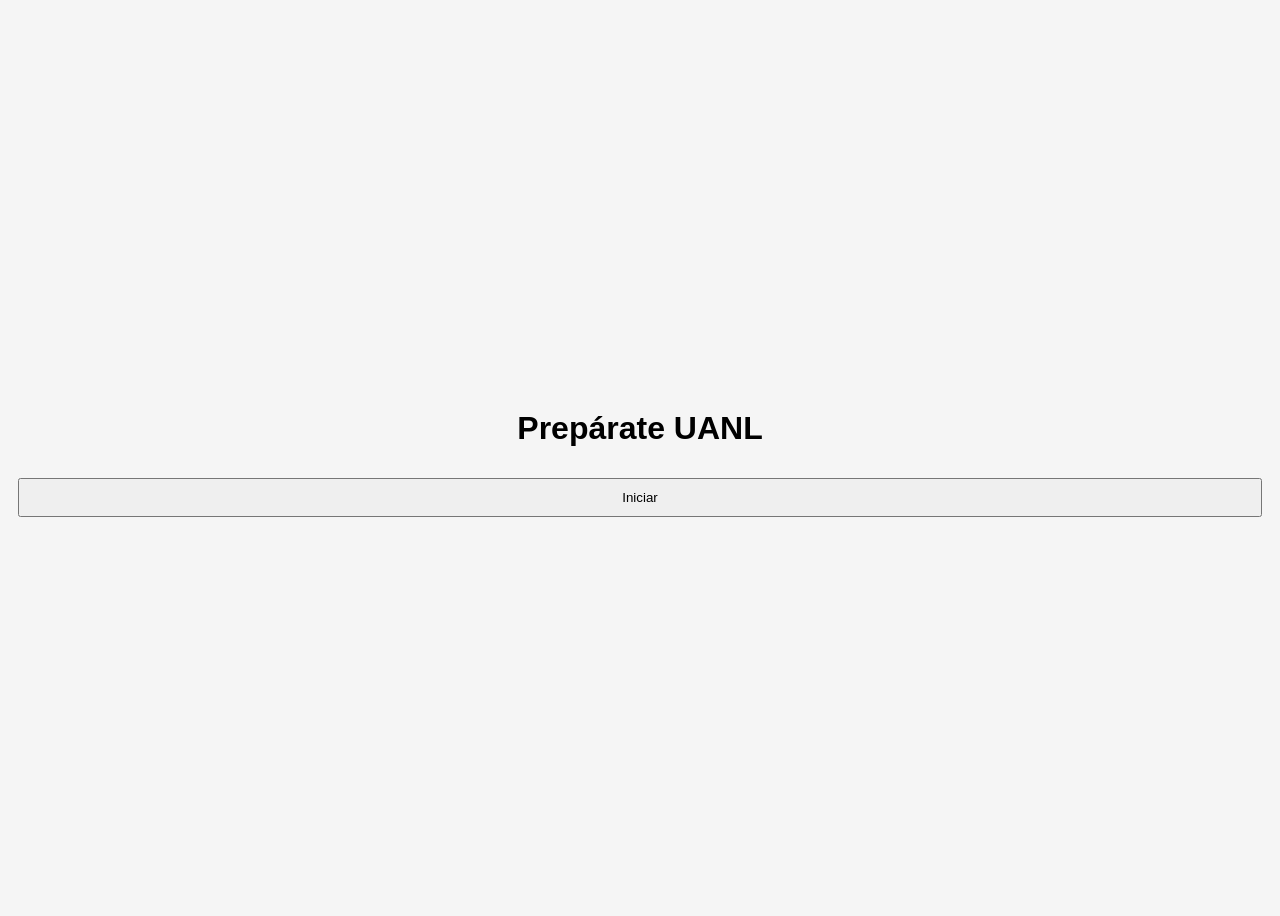
==== index.html @ 26a594d1 "first commit" ====
<!DOCTYPE html>
<html lang="es">
<head>
  <meta charset="UTF-8">
  <title>Prepárate UANL</title>
  <link rel="stylesheet" href="css/styles.css">
</head>
<body class="center">

  <h1>Prepárate UANL</h1>
  <button onclick="entrar()">Iniciar</button>

  <script>
    function entrar() {
      window.location.href = "dashboard.html";
    }
  </script>

</body>
</html>
---- css/styles.css ----
body {
  font-family: Arial;
  text-align: center;
  background: #f5f5f5;
}

.center {
  display: flex;
  flex-direction: column;
  justify-content: center;
  height: 100vh;
}

button {
  padding: 10px 20px;
  margin: 10px;
  cursor: pointer;
}

nav {
  background: #333;
  color: white;
  padding: 10px;
}

.menu {
  position: relative;
  display: inline-block;
}

.dropdown {
  display: none;
  position: absolute;
  background: white;
  color: black;
}

.menu:hover .dropdown {
  display: block;
}

.cards {
  display: flex;
  justify-content: center;
  gap: 20px;
  margin-top: 20px;
}

.card {
  background: white;
  padding: 20px;
  cursor: pointer;
  border-radius: 10px;
}
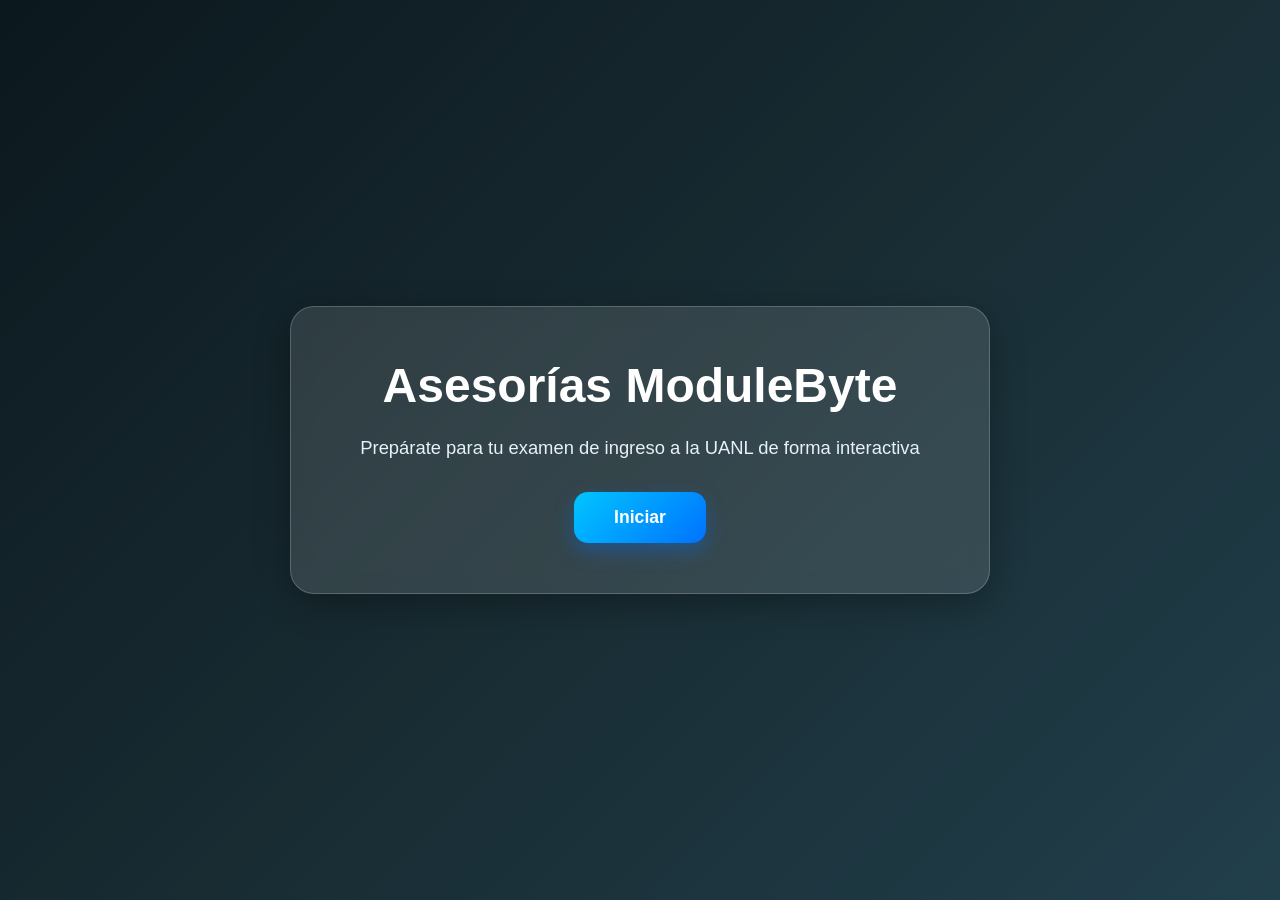
==== commit 8999b2a1: "Cambios en el diseño del proyecto y diversas cosas" ====
--- a/index.html
+++ b/index.html
@@ -1,14 +1,23 @@
-<!DOCTYPE html>
 <html lang="es">
 <head>
   <meta charset="UTF-8">
+  <meta name="viewport" content="width=device-width, initial-scale=1.0">
   <title>Prepárate UANL</title>
   <link rel="stylesheet" href="css/styles.css">
 </head>
-<body class="center">
+<body class="inicio-body">
 
-  <h1>Prepárate UANL</h1>
-  <button onclick="entrar()">Iniciar</button>
+  <div class="overlay"></div>
+
+  <main class="inicio-container">
+    <div class="logo-box">
+      <h1>Asesorías ModuleByte</h1>
+      <p class="subtitulo">
+        Prepárate para tu examen de ingreso a la UANL de forma interactiva
+      </p>
+      <button class="btn-iniciar" onclick="entrar()">Iniciar</button>
+    </div>
+  </main>
 
   <script>
     function entrar() {
--- a/css/styles.css
+++ b/css/styles.css
@@ -1,54 +1,667 @@
+/* ===== INDEX ===== */
+* {
+  margin: 0;
+  padding: 0;
+  box-sizing: border-box;
+}
+
 body {
-  font-family: Arial;
+  font-family: 'Segoe UI', Tahoma, Geneva, Verdana, sans-serif;
+}
+
+.inicio-body {
+  min-height: 100vh;
+  background: linear-gradient(135deg, #0f2027, #203a43, #2c5364);
+  display: flex;
+  justify-content: center;
+  align-items: center;
+  position: relative;
+  overflow: hidden;
+}
+
+.overlay {
+  position: absolute;
+  inset: 0;
+  background: rgba(0, 0, 0, 0.25);
+}
+
+.inicio-container {
+  position: relative;
+  z-index: 2;
+  width: 100%;
+  display: flex;
+  justify-content: center;
+  align-items: center;
+  padding: 20px;
+}
+
+.logo-box {
+  background: rgba(255, 255, 255, 0.12);
+  backdrop-filter: blur(10px);
+  border: 1px solid rgba(255, 255, 255, 0.2);
+  padding: 50px 35px;
+  border-radius: 24px;
   text-align: center;
-  background: #f5f5f5;
-}
-
-.center {
-  display: flex;
-  flex-direction: column;
-  justify-content: center;
-  height: 100vh;
-}
-
-button {
-  padding: 10px 20px;
-  margin: 10px;
+  max-width: 700px;
+  width: 100%;
+  box-shadow: 0 10px 35px rgba(0, 0, 0, 0.3);
+  animation: aparecer 1s ease;
+}
+
+.logo-box h1 {
+  font-size: 3rem;
+  color: white;
+  margin-bottom: 18px;
+  line-height: 1.2;
+}
+
+.subtitulo {
+  font-size: 1.15rem;
+  color: #e8f1f8;
+  margin-bottom: 30px;
+  line-height: 1.6;
+}
+
+.btn-iniciar {
+  background: linear-gradient(135deg, #00c6ff, #0072ff);
+  color: white;
+  border: none;
+  padding: 15px 40px;
+  font-size: 1.1rem;
+  font-weight: bold;
+  border-radius: 14px;
   cursor: pointer;
-}
-
-nav {
-  background: #333;
-  color: white;
-  padding: 10px;
+  transition: all 0.3s ease;
+  box-shadow: 0 8px 20px rgba(0, 114, 255, 0.35);
+}
+
+.btn-iniciar:hover {
+  transform: translateY(-3px) scale(1.03);
+  box-shadow: 0 12px 25px rgba(0, 114, 255, 0.45);
+}
+
+.btn-iniciar:active {
+  transform: scale(0.98);
+}
+
+@keyframes aparecer {
+  from {
+    opacity: 0;
+    transform: translateY(30px);
+  }
+  to {
+    opacity: 1;
+    transform: translateY(0);
+  }
+}
+/* ===== DASHBOARD ===== */
+.dashboard-body {
+  min-height: 100vh;
+  background: linear-gradient(135deg, #eef4ff, #dfefff, #f7fbff);
+  font-family: 'Segoe UI', Tahoma, Geneva, Verdana, sans-serif;
+  color: #1b2a41;
+}
+
+.topbar {
+  width: 100%;
+  background: rgba(14, 40, 75, 0.95);
+  color: white;
+  display: flex;
+  justify-content: space-between;
+  align-items: center;
+  padding: 18px 40px;
+  box-shadow: 0 4px 18px rgba(0, 0, 0, 0.12);
+}
+
+.logo-mini {
+  font-size: 1.3rem;
+  font-weight: bold;
+}
+
+.nav {
+  display: flex;
+  align-items: center;
 }
 
 .menu {
   position: relative;
-  display: inline-block;
+}
+
+.menu-btn {
+  background: #ffffff;
+  color: #0e284b;
+  border: none;
+  padding: 10px 18px;
+  border-radius: 12px;
+  font-weight: bold;
+  cursor: pointer;
+  transition: 0.3s ease;
+}
+
+.menu-btn:hover {
+  transform: translateY(-2px);
 }
 
 .dropdown {
   display: none;
   position: absolute;
-  background: white;
-  color: black;
-}
-
-.menu:hover .dropdown {
+  top: 55px;
+  right: 0;
+  min-width: 180px;
+  background: white;
+  border-radius: 14px;
+  box-shadow: 0 10px 24px rgba(0, 0, 0, 0.15);
+  overflow: hidden;
+  z-index: 999;
+}
+
+.dropdown.show {
   display: block;
 }
 
-.cards {
-  display: flex;
+.dropdown p {
+  margin: 0;
+  padding: 14px 16px;
+  cursor: pointer;
+  transition: background 0.3s ease;
+  color: #102542;
+  font-weight: 500;
+}
+
+.dropdown p:hover {
+  background: #eef4ff;
+}
+
+.dashboard-container {
+  max-width: 1200px;
+  margin: 0 auto;
+  padding: 35px 20px 50px;
+}
+
+.bienvenida-panel {
+  background: white;
+  border-radius: 22px;
+  padding: 30px;
+  box-shadow: 0 8px 24px rgba(0, 0, 0, 0.08);
+  margin-bottom: 25px;
+}
+
+.bienvenida-panel h1 {
+  font-size: 2rem;
+  margin-bottom: 10px;
+  color: #102542;
+}
+
+.bienvenida-panel p {
+  color: #4a5a70;
+  font-size: 1rem;
+}
+
+.progreso-panel {
+  background: white;
+  border-radius: 22px;
+  padding: 25px;
+  box-shadow: 0 8px 24px rgba(0, 0, 0, 0.08);
+  margin-bottom: 30px;
+}
+
+.progreso-texto {
+  display: flex;
+  justify-content: space-between;
+  margin-bottom: 12px;
+  font-weight: 600;
+}
+
+.barra-progreso {
+  width: 100%;
+  height: 18px;
+  background: #dfe7f3;
+  border-radius: 999px;
+  overflow: hidden;
+}
+
+.barra-relleno {
+  width: 0%;
+  height: 100%;
+  background: linear-gradient(90deg, #00c6ff, #0072ff);
+  border-radius: 999px;
+  transition: width 0.4s ease;
+}
+
+.materias-grid {
+  display: grid;
+  grid-template-columns: repeat(auto-fit, minmax(240px, 1fr));
+  gap: 22px;
+}
+
+.materia-card {
+  background: white;
+  border-radius: 22px;
+  padding: 24px;
+  box-shadow: 0 10px 26px rgba(0, 0, 0, 0.08);
+  cursor: pointer;
+  transition: 0.3s ease;
+  border: 1px solid transparent;
+}
+
+.materia-card:hover {
+  transform: translateY(-6px);
+  border-color: #b6d4ff;
+  box-shadow: 0 14px 30px rgba(0, 114, 255, 0.12);
+}
+
+.materia-numero {
+  display: inline-block;
+  background: #e8f1ff;
+  color: #0e4fb3;
+  font-size: 0.9rem;
+  font-weight: bold;
+  padding: 8px 12px;
+  border-radius: 999px;
+  margin-bottom: 14px;
+}
+
+.materia-card h3 {
+  font-size: 1.3rem;
+  margin-bottom: 10px;
+  color: #102542;
+}
+
+.materia-card p {
+  color: #5c6b80;
+  line-height: 1.5;
+}
+/* ===== MATERIA ===== */
+.materia-body {
+  min-height: 100vh;
+  background: linear-gradient(135deg, #eef4ff, #f7fbff, #e8f1ff);
+  font-family: 'Segoe UI', Tahoma, Geneva, Verdana, sans-serif;
+  color: #1b2a41;
+}
+
+.materia-topbar {
+  width: 100%;
+  background: rgba(14, 40, 75, 0.96);
+  color: white;
+  display: flex;
+  justify-content: space-between;
+  align-items: center;
+  padding: 18px 40px;
+  box-shadow: 0 4px 18px rgba(0, 0, 0, 0.12);
+}
+
+.btn-volver {
+  background: white;
+  color: #0e284b;
+  border: none;
+  padding: 10px 18px;
+  border-radius: 12px;
+  font-weight: bold;
+  cursor: pointer;
+  transition: 0.3s ease;
+}
+
+.btn-volver:hover {
+  transform: translateY(-2px);
+}
+
+.materia-container {
+  max-width: 1200px;
+  margin: 0 auto;
+  padding: 35px 20px 50px;
+}
+
+.materia-header-card {
+  background: white;
+  border-radius: 24px;
+  padding: 30px;
+  box-shadow: 0 10px 24px rgba(0, 0, 0, 0.08);
+  display: flex;
+  justify-content: space-between;
+  align-items: center;
+  gap: 20px;
+  margin-bottom: 25px;
+}
+
+.seccion-label {
+  display: inline-block;
+  background: #e8f1ff;
+  color: #0e4fb3;
+  padding: 8px 14px;
+  border-radius: 999px;
+  font-size: 0.9rem;
+  font-weight: bold;
+  margin-bottom: 14px;
+}
+
+.materia-header-card h1 {
+  font-size: 2.2rem;
+  color: #102542;
+  margin-bottom: 10px;
+}
+
+.materia-descripcion {
+  color: #5c6b80;
+  font-size: 1rem;
+  line-height: 1.6;
+  max-width: 700px;
+}
+
+.timer-box {
+  min-width: 180px;
+  text-align: center;
+}
+
+.timer-label {
+  display: block;
+  font-size: 0.95rem;
+  color: #4a5a70;
+  margin-bottom: 12px;
+  font-weight: 600;
+}
+
+.timer-circle {
+  width: 120px;
+  height: 120px;
+  margin: 0 auto;
+  border-radius: 50%;
+  background: linear-gradient(135deg, #00c6ff, #0072ff);
+  color: white;
+  display: flex;
+  flex-direction: column;
   justify-content: center;
-  gap: 20px;
-  margin-top: 20px;
-}
-
-.card {
-  background: white;
-  padding: 20px;
+  align-items: center;
+  box-shadow: 0 12px 24px rgba(0, 114, 255, 0.25);
+}
+
+.timer-circle span {
+  font-size: 2rem;
+  font-weight: bold;
+  line-height: 1;
+}
+
+.timer-circle small {
+  font-size: 1rem;
+  margin-top: 4px;
+}
+
+.temas-panel,
+.contenido-panel,
+.acciones-panel {
+  background: white;
+  border-radius: 24px;
+  padding: 28px;
+  box-shadow: 0 10px 24px rgba(0, 0, 0, 0.08);
+  margin-bottom: 25px;
+}
+
+.temas-panel h2,
+.contenido-panel h2 {
+  color: #102542;
+  margin-bottom: 18px;
+  font-size: 1.4rem;
+}
+
+.temas-grid {
+  display: flex;
+  flex-wrap: wrap;
+  gap: 14px;
+}
+
+.tema-item {
+  background: #f2f7ff;
+  color: #32507a;
+  padding: 12px 18px;
+  border-radius: 14px;
+  font-weight: 600;
+  border: 1px solid #d7e7ff;
+}
+
+.tema-item.activo {
+  background: linear-gradient(135deg, #00c6ff, #0072ff);
+  color: white;
+  border: none;
+}
+
+.contenido-box {
+  background: #f8fbff;
+  border: 1px solid #dbe9ff;
+  border-radius: 18px;
+  padding: 22px;
+  min-height: 220px;
+  line-height: 1.8;
+  color: #33435b;
+  font-size: 1rem;
+  white-space: pre-line;
+}
+
+.acciones-panel {
+  display: flex;
+  justify-content: flex-end;
+  gap: 14px;
+  flex-wrap: wrap;
+}
+
+.btn-principal,
+.btn-secundario {
+  border: none;
+  padding: 14px 24px;
+  border-radius: 14px;
+  font-size: 1rem;
+  font-weight: bold;
   cursor: pointer;
-  border-radius: 10px;
+  transition: 0.3s ease;
+}
+
+.btn-principal {
+  background: linear-gradient(135deg, #00c6ff, #0072ff);
+  color: white;
+  box-shadow: 0 8px 20px rgba(0, 114, 255, 0.25);
+}
+
+.btn-principal:hover {
+  transform: translateY(-2px);
+}
+
+.btn-secundario {
+  background: #edf4ff;
+  color: #0e4fb3;
+}
+
+.btn-secundario:hover {
+  background: #ddeeff;
+}
+
+@media (max-width: 768px) {
+  .materia-topbar {
+    padding: 16px 20px;
+  }
+
+  .materia-header-card {
+    flex-direction: column;
+    align-items: flex-start;
+  }
+
+  .timer-box {
+    width: 100%;
+    text-align: left;
+  }
+
+  .timer-circle {
+    margin: 0;
+  }
+
+  .acciones-panel {
+    justify-content: stretch;
+  }
+
+  .btn-principal,
+  .btn-secundario {
+    width: 100%;
+  }
+}
+
+/* ===== QUIZ ===== */
+/* ===== QUIZ ===== */
+.quiz-body {
+  min-height: 100vh;
+  background: linear-gradient(135deg, #eef4ff, #f7fbff, #e8f1ff);
+  font-family: 'Segoe UI', Tahoma, Geneva, Verdana, sans-serif;
+  color: #1b2a41;
+}
+
+.quiz-topbar {
+  width: 100%;
+  background: rgba(14, 40, 75, 0.96);
+  color: white;
+  display: flex;
+  justify-content: space-between;
+  align-items: center;
+  padding: 18px 40px;
+  box-shadow: 0 4px 18px rgba(0, 0, 0, 0.12);
+}
+
+.quiz-info {
+  display: flex;
+  gap: 14px;
+  align-items: center;
+  flex-wrap: wrap;
+}
+
+.vidas-box,
+.pregunta-numero {
+  background: rgba(255, 255, 255, 0.12);
+  padding: 10px 16px;
+  border-radius: 12px;
+  font-weight: bold;
+}
+
+.quiz-container {
+  max-width: 1200px;
+  margin: 0 auto;
+  padding: 35px 20px 50px;
+  display: grid;
+  grid-template-columns: 2fr 1fr;
+  gap: 24px;
+}
+
+.quiz-panel,
+.animacion-panel {
+  background: white;
+  border-radius: 24px;
+  box-shadow: 0 10px 24px rgba(0, 0, 0, 0.08);
+}
+
+.quiz-card {
+  padding: 30px;
+}
+
+.quiz-label {
+  display: inline-block;
+  background: #e8f1ff;
+  color: #0e4fb3;
+  padding: 8px 14px;
+  border-radius: 999px;
+  font-size: 0.9rem;
+  font-weight: bold;
+  margin-bottom: 16px;
+}
+
+.quiz-card h2 {
+  font-size: 2rem;
+  color: #102542;
+  margin-bottom: 24px;
+  line-height: 1.4;
+}
+
+.opciones-grid {
+  display: grid;
+  gap: 16px;
+}
+
+.opciones-grid button {
+  width: 100%;
+  border: none;
+  background: #f5f9ff;
+  color: #1c2f4d;
+  text-align: left;
+  padding: 18px 20px;
+  border-radius: 16px;
+  font-size: 1rem;
+  font-weight: 600;
+  cursor: pointer;
+  border: 1px solid #d7e7ff;
+  transition: all 0.25s ease;
+}
+
+.opciones-grid button:hover {
+  transform: translateY(-2px);
+  background: #eaf3ff;
+  border-color: #9ec5ff;
+  box-shadow: 0 8px 18px rgba(0, 114, 255, 0.1);
+}
+
+.animacion-panel {
+  padding: 24px;
+  display: flex;
+  align-items: center;
+  justify-content: center;
+}
+
+.personaje-box {
+  width: 100%;
+  text-align: center;
+  background: linear-gradient(135deg, #f8fbff, #edf5ff);
+  border: 1px solid #dbe9ff;
+  border-radius: 20px;
+  padding: 28px 20px;
+}
+
+.personaje {
+  font-size: 5rem;
+  margin-bottom: 18px;
+  animation: correr 1s infinite alternate ease-in-out;
+}
+
+.personaje-box h3 {
+  font-size: 1.3rem;
+  color: #102542;
+  margin-bottom: 10px;
+}
+
+.personaje-box p {
+  color: #5c6b80;
+  line-height: 1.6;
+}
+
+@keyframes correr {
+  from {
+    transform: translateX(-5px);
+  }
+  to {
+    transform: translateX(5px);
+  }
+}
+
+@media (max-width: 900px) {
+  .quiz-container {
+    grid-template-columns: 1fr;
+  }
+}
+
+@media (max-width: 768px) {
+  .quiz-topbar {
+    padding: 16px 20px;
+    flex-direction: column;
+    gap: 12px;
+    align-items: flex-start;
+  }
+
+  .quiz-card h2 {
+    font-size: 1.5rem;
+  }
+
+  .personaje {
+    font-size: 4rem;
+  }
 }
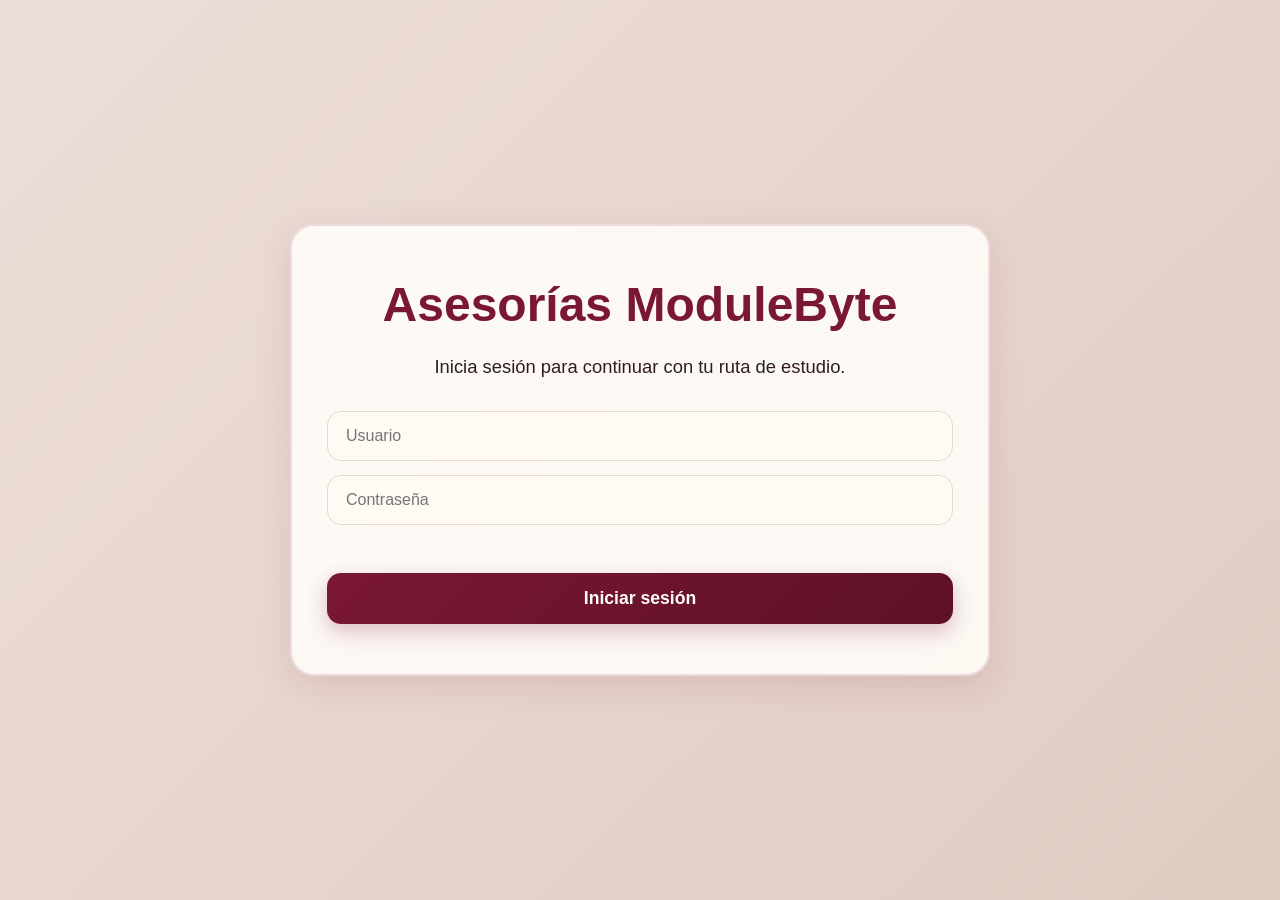
==== commit 61a2be0a: "cambios nuevos nuevos" ====
--- a/index.html
+++ b/index.html
@@ -1,3 +1,4 @@
+<!DOCTYPE html>
 <html lang="es">
 <head>
   <meta charset="UTF-8">
@@ -13,15 +14,34 @@
     <div class="logo-box">
       <h1>Asesorías ModuleByte</h1>
       <p class="subtitulo">
-        Prepárate para tu examen de ingreso a la UANL de forma interactiva
+        Inicia sesión para continuar con tu ruta de estudio.
       </p>
-      <button class="btn-iniciar" onclick="entrar()">Iniciar</button>
+
+      <form class="login-form" onsubmit="iniciarSesion(event)">
+        <input type="text" id="usuario" placeholder="Usuario" required>
+        <input type="password" id="password" placeholder="Contraseña" required>
+
+        <p id="mensajeLogin" class="mensaje-login"></p>
+
+        <button class="btn-iniciar" type="submit">Iniciar sesión</button>
+      </form>
     </div>
   </main>
 
   <script>
-    function entrar() {
-      window.location.href = "dashboard.html";
+    function iniciarSesion(event) {
+      event.preventDefault();
+
+      const usuario = document.getElementById("usuario").value;
+      const password = document.getElementById("password").value;
+      const mensaje = document.getElementById("mensajeLogin");
+
+      if (usuario === "admin" && password === "1234") {
+        localStorage.setItem("usuarioActivo", usuario);
+        window.location.href = "dashboard.html";
+      } else {
+        mensaje.innerText = "Usuario o contraseña incorrectos.";
+      }
     }
   </script>
 
--- a/css/styles.css
+++ b/css/styles.css
@@ -1,4 +1,15 @@
-/* ===== INDEX ===== */
+:root {
+  --vino: #7a1734;
+  --vino-oscuro: #5e1027;
+  --beige: #f5efe6;
+  --beige-oscuro: #e7dccd;
+  --cafe: #a87452;
+  --cafe-oscuro: #8b5e3c;
+  --texto: #2f1d1f;
+  --blanco: #fffdf9;
+  --sombra: rgba(122, 23, 52, 0.12);
+}
+
 * {
   margin: 0;
   padding: 0;
@@ -9,9 +20,10 @@
   font-family: 'Segoe UI', Tahoma, Geneva, Verdana, sans-serif;
 }
 
+/* ===== INDEX ===== */
 .inicio-body {
   min-height: 100vh;
-  background: linear-gradient(135deg, #0f2027, #203a43, #2c5364);
+  background: linear-gradient(135deg, var(--beige), #f0e7db, var(--beige-oscuro));
   display: flex;
   justify-content: center;
   align-items: center;
@@ -22,7 +34,7 @@
 .overlay {
   position: absolute;
   inset: 0;
-  background: rgba(0, 0, 0, 0.25);
+  background: rgba(122, 23, 52, 0.08);
 }
 
 .inicio-container {
@@ -36,35 +48,35 @@
 }
 
 .logo-box {
-  background: rgba(255, 255, 255, 0.12);
-  backdrop-filter: blur(10px);
-  border: 1px solid rgba(255, 255, 255, 0.2);
+  background: rgba(255, 253, 249, 0.88);
+  backdrop-filter: blur(8px);
+  border: 2px solid rgba(122, 23, 52, 0.12);
   padding: 50px 35px;
   border-radius: 24px;
   text-align: center;
   max-width: 700px;
   width: 100%;
-  box-shadow: 0 10px 35px rgba(0, 0, 0, 0.3);
+  box-shadow: 0 10px 35px rgba(122, 23, 52, 0.12);
   animation: aparecer 1s ease;
 }
 
 .logo-box h1 {
   font-size: 3rem;
-  color: white;
+  color: var(--vino);
   margin-bottom: 18px;
   line-height: 1.2;
 }
 
 .subtitulo {
   font-size: 1.15rem;
-  color: #e8f1f8;
+  color: var(--texto);
   margin-bottom: 30px;
   line-height: 1.6;
 }
 
 .btn-iniciar {
-  background: linear-gradient(135deg, #00c6ff, #0072ff);
-  color: white;
+  background: linear-gradient(135deg, var(--vino), var(--vino-oscuro));
+  color: var(--blanco);
   border: none;
   padding: 15px 40px;
   font-size: 1.1rem;
@@ -72,12 +84,12 @@
   border-radius: 14px;
   cursor: pointer;
   transition: all 0.3s ease;
-  box-shadow: 0 8px 20px rgba(0, 114, 255, 0.35);
+  box-shadow: 0 8px 20px rgba(122, 23, 52, 0.25);
 }
 
 .btn-iniciar:hover {
   transform: translateY(-3px) scale(1.03);
-  box-shadow: 0 12px 25px rgba(0, 114, 255, 0.45);
+  box-shadow: 0 12px 25px rgba(122, 23, 52, 0.35);
 }
 
 .btn-iniciar:active {
@@ -94,28 +106,154 @@
     transform: translateY(0);
   }
 }
+.login-form {
+  display: flex;
+  flex-direction: column;
+  gap: 14px;
+  margin-top: 10px;
+}
+
+.login-form input {
+  width: 100%;
+  padding: 15px 18px;
+  border-radius: 14px;
+  border: 1px solid #ead9ca;
+  background: #fffaf4;
+  color: var(--texto);
+  font-size: 1rem;
+  outline: none;
+}
+
+.login-form input:focus {
+  border-color: var(--vino);
+  box-shadow: 0 0 0 3px rgba(122, 23, 52, 0.12);
+}
+
+.mensaje-login {
+  min-height: 20px;
+  color: var(--vino);
+  font-weight: bold;
+  font-size: 0.95rem;
+}
 /* ===== DASHBOARD ===== */
+/* ===== INSTRUCCIONES DASHBOARD ===== */
+.instrucciones-panel {
+  background: var(--blanco);
+  border-radius: 22px;
+  padding: 30px;
+  box-shadow: 0 8px 24px var(--sombra);
+  margin-bottom: 25px;
+}
+
+.instrucciones-panel h2 {
+  color: var(--vino);
+  font-size: 1.6rem;
+  margin-bottom: 20px;
+}
+
+.instrucciones-grid {
+  display: grid;
+  grid-template-columns: repeat(auto-fit, minmax(210px, 1fr));
+  gap: 18px;
+}
+
+.instruccion-card {
+  background: #fff8f1;
+  border: 1px solid #ead9ca;
+  border-radius: 18px;
+  padding: 20px;
+  transition: 0.3s ease;
+}
+
+.instruccion-card:hover {
+  transform: translateY(-4px);
+  box-shadow: 0 10px 22px rgba(122, 23, 52, 0.1);
+}
+
+.instruccion-card span {
+  display: inline-flex;
+  width: 36px;
+  height: 36px;
+  background: linear-gradient(135deg, var(--cafe), var(--vino));
+  color: var(--blanco);
+  border-radius: 50%;
+  align-items: center;
+  justify-content: center;
+  font-weight: bold;
+  margin-bottom: 12px;
+}
+
+.instruccion-card h3 {
+  color: var(--vino);
+  margin-bottom: 8px;
+  font-size: 1.05rem;
+}
+
+.instruccion-card p {
+  color: var(--texto);
+  line-height: 1.5;
+  font-size: 0.95rem;
+}
 .dashboard-body {
   min-height: 100vh;
-  background: linear-gradient(135deg, #eef4ff, #dfefff, #f7fbff);
-  font-family: 'Segoe UI', Tahoma, Geneva, Verdana, sans-serif;
-  color: #1b2a41;
-}
-
+  background: linear-gradient(135deg, var(--beige), #f7f1e8, var(--beige-oscuro));
+  color: var(--texto);
+}
+.progreso-header {
+  display: flex;
+  justify-content: space-between;
+  align-items: center;
+  margin-bottom: 14px;
+  flex-wrap: wrap;
+}
+
+.progreso-header h3 {
+  color: var(--vino);
+  font-size: 1.2rem;
+  margin-bottom: 4px;
+}
+
+.progreso-header p {
+  color: var(--texto);
+  font-size: 0.95rem;
+}
+
+.porcentaje-grande {
+  font-size: 1.6rem;
+  font-weight: bold;
+  color: var(--vino);
+}
+
+.barra-progreso {
+  width: 100%;
+  height: 20px;
+  background: #e8ddd0;
+  border-radius: 999px;
+  overflow: hidden;
+}
+
+.barra-relleno {
+  width: 0%;
+  height: 100%;
+  background: linear-gradient(90deg, var(--cafe), var(--vino));
+  border-radius: 999px;
+  transition: width 0.6s ease;
+}
 .topbar {
   width: 100%;
-  background: rgba(14, 40, 75, 0.95);
-  color: white;
+  background: var(--vino);
+  color: var(--blanco);
   display: flex;
   justify-content: space-between;
   align-items: center;
   padding: 18px 40px;
-  box-shadow: 0 4px 18px rgba(0, 0, 0, 0.12);
+  box-shadow: 0 4px 18px rgba(122, 23, 52, 0.18);
 }
 
 .logo-mini {
   font-size: 1.3rem;
   font-weight: bold;
+  color: var(--blanco);
 }
 
 .nav {
@@ -128,8 +266,8 @@
 }
 
 .menu-btn {
-  background: #ffffff;
-  color: #0e284b;
+  background: var(--blanco);
+  color: var(--vino);
   border: none;
   padding: 10px 18px;
   border-radius: 12px;
@@ -148,9 +286,9 @@
   top: 55px;
   right: 0;
   min-width: 180px;
-  background: white;
+  background: var(--blanco);
   border-radius: 14px;
-  box-shadow: 0 10px 24px rgba(0, 0, 0, 0.15);
+  box-shadow: 0 10px 24px rgba(122, 23, 52, 0.15);
   overflow: hidden;
   z-index: 999;
 }
@@ -164,12 +302,12 @@
   padding: 14px 16px;
   cursor: pointer;
   transition: background 0.3s ease;
-  color: #102542;
-  font-weight: 500;
+  color: var(--vino);
+  font-weight: 600;
 }
 
 .dropdown p:hover {
-  background: #eef4ff;
+  background: var(--beige);
 }
 
 .dashboard-container {
@@ -179,29 +317,29 @@
 }
 
 .bienvenida-panel {
-  background: white;
+  background: var(--blanco);
   border-radius: 22px;
   padding: 30px;
-  box-shadow: 0 8px 24px rgba(0, 0, 0, 0.08);
+  box-shadow: 0 8px 24px var(--sombra);
   margin-bottom: 25px;
 }
 
 .bienvenida-panel h1 {
   font-size: 2rem;
   margin-bottom: 10px;
-  color: #102542;
+  color: var(--vino);
 }
 
 .bienvenida-panel p {
-  color: #4a5a70;
+  color: var(--texto);
   font-size: 1rem;
 }
 
 .progreso-panel {
-  background: white;
+  background: var(--blanco);
   border-radius: 22px;
   padding: 25px;
-  box-shadow: 0 8px 24px rgba(0, 0, 0, 0.08);
+  box-shadow: 0 8px 24px var(--sombra);
   margin-bottom: 30px;
 }
 
@@ -215,7 +353,7 @@
 .barra-progreso {
   width: 100%;
   height: 18px;
-  background: #dfe7f3;
+  background: #e8ddd0;
   border-radius: 999px;
   overflow: hidden;
 }
@@ -223,7 +361,7 @@
 .barra-relleno {
   width: 0%;
   height: 100%;
-  background: linear-gradient(90deg, #00c6ff, #0072ff);
+  background: linear-gradient(90deg, var(--cafe), var(--vino));
   border-radius: 999px;
   transition: width 0.4s ease;
 }
@@ -235,10 +373,10 @@
 }
 
 .materia-card {
-  background: white;
+  background: var(--blanco);
   border-radius: 22px;
   padding: 24px;
-  box-shadow: 0 10px 26px rgba(0, 0, 0, 0.08);
+  box-shadow: 0 10px 26px var(--sombra);
   cursor: pointer;
   transition: 0.3s ease;
   border: 1px solid transparent;
@@ -246,14 +384,19 @@
 
 .materia-card:hover {
   transform: translateY(-6px);
-  border-color: #b6d4ff;
-  box-shadow: 0 14px 30px rgba(0, 114, 255, 0.12);
+  border-color: #d8bfae;
+  box-shadow: 0 14px 30px rgba(122, 23, 52, 0.12);
+}
+
+.materia-completada {
+  border: 2px solid #c8a48f;
+  background: linear-gradient(135deg, #fffaf4, #f7ede3);
 }
 
 .materia-numero {
   display: inline-block;
-  background: #e8f1ff;
-  color: #0e4fb3;
+  background: #f3e6da;
+  color: var(--vino);
   font-size: 0.9rem;
   font-weight: bold;
   padding: 8px 12px;
@@ -264,35 +407,35 @@
 .materia-card h3 {
   font-size: 1.3rem;
   margin-bottom: 10px;
-  color: #102542;
+  color: var(--vino);
 }
 
 .materia-card p {
-  color: #5c6b80;
+  color: var(--texto);
   line-height: 1.5;
 }
+
 /* ===== MATERIA ===== */
 .materia-body {
   min-height: 100vh;
-  background: linear-gradient(135deg, #eef4ff, #f7fbff, #e8f1ff);
-  font-family: 'Segoe UI', Tahoma, Geneva, Verdana, sans-serif;
-  color: #1b2a41;
+  background: linear-gradient(135deg, var(--beige), #f7f1e8, var(--beige-oscuro));
+  color: var(--texto);
 }
 
 .materia-topbar {
   width: 100%;
-  background: rgba(14, 40, 75, 0.96);
-  color: white;
+  background: var(--vino);
+  color: var(--blanco);
   display: flex;
   justify-content: space-between;
   align-items: center;
   padding: 18px 40px;
-  box-shadow: 0 4px 18px rgba(0, 0, 0, 0.12);
+  box-shadow: 0 4px 18px rgba(122, 23, 52, 0.18);
 }
 
 .btn-volver {
-  background: white;
-  color: #0e284b;
+  background: var(--blanco);
+  color: var(--vino);
   border: none;
   padding: 10px 18px;
   border-radius: 12px;
@@ -312,10 +455,10 @@
 }
 
 .materia-header-card {
-  background: white;
+  background: var(--blanco);
   border-radius: 24px;
   padding: 30px;
-  box-shadow: 0 10px 24px rgba(0, 0, 0, 0.08);
+  box-shadow: 0 10px 24px var(--sombra);
   display: flex;
   justify-content: space-between;
   align-items: center;
@@ -325,8 +468,8 @@
 
 .seccion-label {
   display: inline-block;
-  background: #e8f1ff;
-  color: #0e4fb3;
+  background: #f3e6da;
+  color: var(--vino);
   padding: 8px 14px;
   border-radius: 999px;
   font-size: 0.9rem;
@@ -336,12 +479,12 @@
 
 .materia-header-card h1 {
   font-size: 2.2rem;
-  color: #102542;
+  color: var(--vino);
   margin-bottom: 10px;
 }
 
 .materia-descripcion {
-  color: #5c6b80;
+  color: var(--texto);
   font-size: 1rem;
   line-height: 1.6;
   max-width: 700px;
@@ -355,7 +498,7 @@
 .timer-label {
   display: block;
   font-size: 0.95rem;
-  color: #4a5a70;
+  color: var(--texto);
   margin-bottom: 12px;
   font-weight: 600;
 }
@@ -365,13 +508,13 @@
   height: 120px;
   margin: 0 auto;
   border-radius: 50%;
-  background: linear-gradient(135deg, #00c6ff, #0072ff);
-  color: white;
+  background: linear-gradient(135deg, var(--cafe), var(--vino));
+  color: var(--blanco);
   display: flex;
   flex-direction: column;
   justify-content: center;
   align-items: center;
-  box-shadow: 0 12px 24px rgba(0, 114, 255, 0.25);
+  box-shadow: 0 12px 24px rgba(122, 23, 52, 0.2);
 }
 
 .timer-circle span {
@@ -388,16 +531,16 @@
 .temas-panel,
 .contenido-panel,
 .acciones-panel {
-  background: white;
+  background: var(--blanco);
   border-radius: 24px;
   padding: 28px;
-  box-shadow: 0 10px 24px rgba(0, 0, 0, 0.08);
+  box-shadow: 0 10px 24px var(--sombra);
   margin-bottom: 25px;
 }
 
 .temas-panel h2,
 .contenido-panel h2 {
-  color: #102542;
+  color: var(--vino);
   margin-bottom: 18px;
   font-size: 1.4rem;
 }
@@ -409,28 +552,28 @@
 }
 
 .tema-item {
-  background: #f2f7ff;
-  color: #32507a;
+  background: #f8efe6;
+  color: var(--texto);
   padding: 12px 18px;
   border-radius: 14px;
   font-weight: 600;
-  border: 1px solid #d7e7ff;
+  border: 1px solid #ead9ca;
 }
 
 .tema-item.activo {
-  background: linear-gradient(135deg, #00c6ff, #0072ff);
-  color: white;
+  background: linear-gradient(135deg, var(--cafe), var(--vino));
+  color: var(--blanco);
   border: none;
 }
 
 .contenido-box {
-  background: #f8fbff;
-  border: 1px solid #dbe9ff;
+  background: #fffaf4;
+  border: 1px solid #ead9ca;
   border-radius: 18px;
   padding: 22px;
   min-height: 220px;
   line-height: 1.8;
-  color: #33435b;
+  color: var(--texto);
   font-size: 1rem;
   white-space: pre-line;
 }
@@ -454,9 +597,9 @@
 }
 
 .btn-principal {
-  background: linear-gradient(135deg, #00c6ff, #0072ff);
-  color: white;
-  box-shadow: 0 8px 20px rgba(0, 114, 255, 0.25);
+  background: linear-gradient(135deg, var(--cafe), var(--vino));
+  color: var(--blanco);
+  box-shadow: 0 8px 20px rgba(122, 23, 52, 0.2);
 }
 
 .btn-principal:hover {
@@ -464,61 +607,80 @@
 }
 
 .btn-secundario {
-  background: #edf4ff;
-  color: #0e4fb3;
+  background: #f3e6da;
+  color: var(--vino);
 }
 
 .btn-secundario:hover {
-  background: #ddeeff;
-}
-
-@media (max-width: 768px) {
-  .materia-topbar {
-    padding: 16px 20px;
-  }
-
-  .materia-header-card {
-    flex-direction: column;
-    align-items: flex-start;
-  }
-
-  .timer-box {
-    width: 100%;
-    text-align: left;
-  }
-
-  .timer-circle {
-    margin: 0;
-  }
-
-  .acciones-panel {
-    justify-content: stretch;
-  }
-
-  .btn-principal,
-  .btn-secundario {
-    width: 100%;
-  }
-}
-
-/* ===== QUIZ ===== */
+  background: #ead7c7;
+}
+.temas-header {
+  display: flex;
+  justify-content: space-between;
+  align-items: center;
+  gap: 16px;
+  flex-wrap: wrap;
+  margin-bottom: 18px;
+}
+
+.acciones-bloque {
+  display: flex;
+  gap: 12px;
+  flex-wrap: wrap;
+}
+
+.tema-item-btn {
+  background: #f8efe6;
+  color: var(--texto);
+  padding: 12px 18px;
+  border-radius: 14px;
+  font-weight: 600;
+  border: 1px solid #ead9ca;
+  cursor: pointer;
+  transition: 0.3s ease;
+}
+
+.tema-item-btn:hover {
+  transform: translateY(-2px);
+}
+
+.tema-item-btn.activo {
+  background: linear-gradient(135deg, var(--cafe), var(--vino));
+  color: var(--blanco);
+  border: none;
+}
+
+.tema-item-btn.completado {
+  border: 2px solid #b48a72;
+  background: #fff7ef;
+}
+
+.oculto {
+  visibility: hidden;
+}
+
+.btn-principal:disabled,
+.btn-secundario:disabled {
+  opacity: 0.6;
+  cursor: not-allowed;
+}
+
 /* ===== QUIZ ===== */
 .quiz-body {
   min-height: 100vh;
-  background: linear-gradient(135deg, #eef4ff, #f7fbff, #e8f1ff);
-  font-family: 'Segoe UI', Tahoma, Geneva, Verdana, sans-serif;
-  color: #1b2a41;
+  background: linear-gradient(135deg, var(--beige), #f7f1e8, var(--beige-oscuro));
+  color: var(--texto);
 }
 
 .quiz-topbar {
   width: 100%;
-  background: rgba(14, 40, 75, 0.96);
-  color: white;
+  background: var(--vino);
+  color: var(--blanco);
   display: flex;
   justify-content: space-between;
   align-items: center;
   padding: 18px 40px;
-  box-shadow: 0 4px 18px rgba(0, 0, 0, 0.12);
+  box-shadow: 0 4px 18px rgba(122, 23, 52, 0.18);
 }
 
 .quiz-info {
@@ -530,7 +692,7 @@
 
 .vidas-box,
 .pregunta-numero {
-  background: rgba(255, 255, 255, 0.12);
+  background: rgba(255, 255, 255, 0.14);
   padding: 10px 16px;
   border-radius: 12px;
   font-weight: bold;
@@ -547,9 +709,9 @@
 
 .quiz-panel,
 .animacion-panel {
-  background: white;
+  background: var(--blanco);
   border-radius: 24px;
-  box-shadow: 0 10px 24px rgba(0, 0, 0, 0.08);
+  box-shadow: 0 10px 24px var(--sombra);
 }
 
 .quiz-card {
@@ -558,8 +720,8 @@
 
 .quiz-label {
   display: inline-block;
-  background: #e8f1ff;
-  color: #0e4fb3;
+  background: #f3e6da;
+  color: var(--vino);
   padding: 8px 14px;
   border-radius: 999px;
   font-size: 0.9rem;
@@ -569,7 +731,7 @@
 
 .quiz-card h2 {
   font-size: 2rem;
-  color: #102542;
+  color: var(--vino);
   margin-bottom: 24px;
   line-height: 1.4;
 }
@@ -582,23 +744,23 @@
 .opciones-grid button {
   width: 100%;
   border: none;
-  background: #f5f9ff;
-  color: #1c2f4d;
+  background: #fff8f1;
+  color: var(--texto);
   text-align: left;
   padding: 18px 20px;
   border-radius: 16px;
   font-size: 1rem;
   font-weight: 600;
   cursor: pointer;
-  border: 1px solid #d7e7ff;
+  border: 1px solid #ead9ca;
   transition: all 0.25s ease;
 }
 
 .opciones-grid button:hover {
   transform: translateY(-2px);
-  background: #eaf3ff;
-  border-color: #9ec5ff;
-  box-shadow: 0 8px 18px rgba(0, 114, 255, 0.1);
+  background: #f8efe6;
+  border-color: #d2b09b;
+  box-shadow: 0 8px 18px rgba(122, 23, 52, 0.08);
 }
 
 .animacion-panel {
@@ -611,8 +773,8 @@
 .personaje-box {
   width: 100%;
   text-align: center;
-  background: linear-gradient(135deg, #f8fbff, #edf5ff);
-  border: 1px solid #dbe9ff;
+  background: linear-gradient(135deg, #fffaf4, #f6ede4);
+  border: 1px solid #ead9ca;
   border-radius: 20px;
   padding: 28px 20px;
 }
@@ -621,17 +783,26 @@
   font-size: 5rem;
   margin-bottom: 18px;
   animation: correr 1s infinite alternate ease-in-out;
+  transition: transform 0.3s ease;
 }
 
 .personaje-box h3 {
   font-size: 1.3rem;
-  color: #102542;
+  color: var(--vino);
   margin-bottom: 10px;
 }
 
 .personaje-box p {
-  color: #5c6b80;
+  color: var(--texto);
   line-height: 1.6;
+}
+
+.personaje.correcto {
+  animation: salto 0.5s ease;
+}
+
+.personaje.error {
+  animation: golpe 0.4s ease;
 }
 
 @keyframes correr {
@@ -643,6 +814,21 @@
   }
 }
 
+@keyframes salto {
+  0% { transform: translateY(0); }
+  50% { transform: translateY(-18px) scale(1.08); }
+  100% { transform: translateY(0); }
+}
+
+@keyframes golpe {
+  0% { transform: translateX(0); }
+  25% { transform: translateX(-10px); }
+  50% { transform: translateX(10px); }
+  75% { transform: translateX(-8px); }
+  100% { transform: translateX(0); }
+}
+
+/* ===== RESPONSIVE ===== */
 @media (max-width: 900px) {
   .quiz-container {
     grid-template-columns: 1fr;
@@ -650,8 +836,36 @@
 }
 
 @media (max-width: 768px) {
+  .topbar,
+  .materia-topbar,
   .quiz-topbar {
     padding: 16px 20px;
+  }
+
+  .materia-header-card {
+    flex-direction: column;
+    align-items: flex-start;
+  }
+
+  .timer-box {
+    width: 100%;
+    text-align: left;
+  }
+
+  .timer-circle {
+    margin: 0;
+  }
+
+  .acciones-panel {
+    justify-content: stretch;
+  }
+
+  .btn-principal,
+  .btn-secundario {
+    width: 100%;
+  }
+
+  .quiz-topbar {
     flex-direction: column;
     gap: 12px;
     align-items: flex-start;
